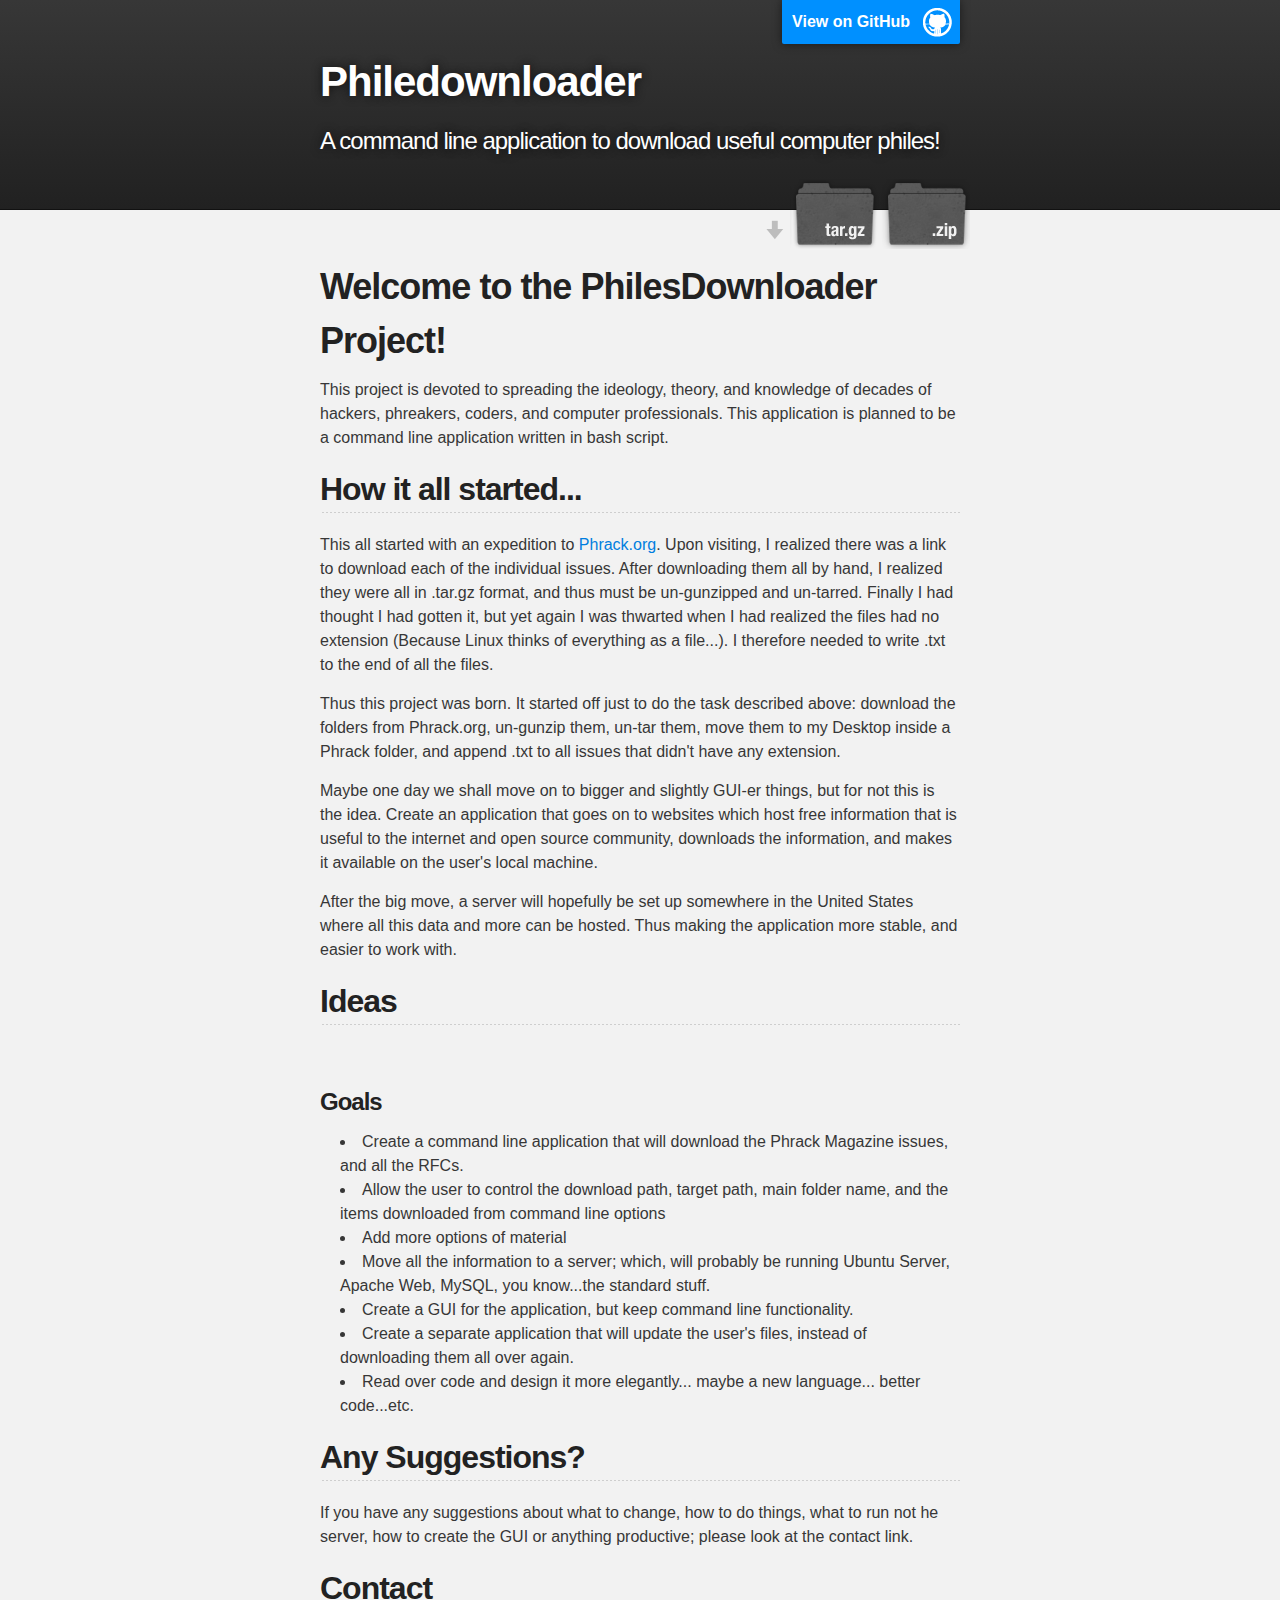
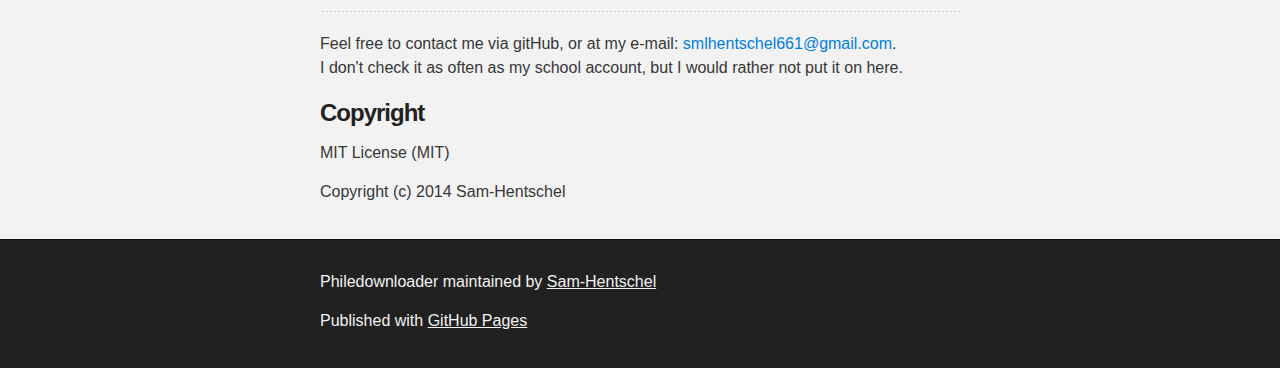
==== Website/index.html @ b2f36f19 "Move Web data to its own folder" ====
<!DOCTYPE html>
<html>

  <head>
    <meta charset='utf-8' />
    <meta http-equiv="X-UA-Compatible" content="chrome=1" />
    <meta name="description" content="Philedownloader : A command line application to download useful computer philes!" />

    <link rel="stylesheet" type="text/css" media="screen" href="stylesheets/stylesheet.css">

    <title>Philedownloader</title>
  </head>

  <body>

    <!-- HEADER -->
    <div id="header_wrap" class="outer">
        <header class="inner">
          <a id="forkme_banner" href="https://github.com/Sam-Hentschel/PhileDownloader">View on GitHub</a>

          <h1 id="project_title">Philedownloader</h1>
          <h2 id="project_tagline">A command line application to download useful computer philes!</h2>

            <section id="downloads">
              <a class="zip_download_link" href="https://github.com/Sam-Hentschel/PhileDownloader/zipball/master">Download this project as a .zip file</a>
              <a class="tar_download_link" href="https://github.com/Sam-Hentschel/PhileDownloader/tarball/master">Download this project as a tar.gz file</a>
            </section>
        </header>
    </div>

    <!-- MAIN CONTENT -->
    <div id="main_content_wrap" class="outer">
      <section id="main_content" class="inner">
        <h1>
<a name="welcome-to-the-philesdownloader-project" class="anchor" href="#welcome-to-the-philesdownloader-project"><span class="octicon octicon-link"></span></a>Welcome to the PhilesDownloader Project!</h1>

<p>This project is devoted to spreading the ideology, theory, and knowledge of decades of hackers, phreakers, coders, and computer professionals.  This application is planned to be a command line application written in bash script.</p>

<h2>
<a name="how-it-all-started" class="anchor" href="#how-it-all-started"><span class="octicon octicon-link"></span></a>How it all started...</h2>

<p>This all started with an expedition to <a href="http://www.phrack.org">Phrack.org</a>.  Upon visiting, I realized there was a link to download each of the individual issues.  After downloading them all by hand, I realized they were all in .tar.gz format, and thus must be un-gunzipped and un-tarred.  Finally I had thought I had gotten it, but yet again I was thwarted when I had realized the files had no extension (Because Linux thinks of everything as a file...).  I therefore needed to write .txt to the end of all the files.  </p>

<p>Thus this project was born.  It started off just to do the task described above: download the folders from Phrack.org, un-gunzip them, un-tar them, move them to my Desktop inside a Phrack folder, and append .txt to all issues that didn't have any extension.</p>

<p>Maybe one day we shall move on to bigger and slightly GUI-er things, but for not this is the idea.  Create an application that goes on to websites which host free information that is useful to the internet and open source community, downloads the information, and makes it available on the user's local machine.</p>

<p>After the big move, a server will hopefully be set up somewhere in the United States where all this data and more can be hosted.  Thus making the application more stable, and easier to work with.  </p>

<h2>
<a name="ideas" class="anchor" href="#ideas"><span class="octicon octicon-link"></span></a>Ideas</h2>

<p><img src="http://i57.tinypic.com/awoxky.jpg" alt=""></p>

<h3>
<a name="goals" class="anchor" href="#goals"><span class="octicon octicon-link"></span></a>Goals</h3>

<ul>
<li>Create a command line application that will download the Phrack Magazine issues, and all the RFCs.</li>
<li>Allow the user to control the download path, target path, main folder name, and the items downloaded from command line options</li>
<li>Add more options of material</li>
<li>Move all the information to a server; which, will probably be running Ubuntu Server, Apache Web, MySQL, you know...the standard stuff.</li>
<li>Create a GUI for the application, but keep command line functionality.</li>
<li>Create a separate application that will update the user's files, instead of downloading them all over again.</li>
<li>Read over code and design it more elegantly... maybe a new language... better code...etc.</li>
</ul><h2>
<a name="any-suggestions" class="anchor" href="#any-suggestions"><span class="octicon octicon-link"></span></a>Any Suggestions?</h2>

<p>If you have any suggestions about what to change, how to do things, what to run not he server, how to create the GUI or anything productive; please look at the contact link.</p>

<h2>
<a name="contact" class="anchor" href="#contact"><span class="octicon octicon-link"></span></a>Contact</h2>

<p>Feel free to contact me via gitHub, or at my e-mail: <a href="mailto:smlhentschel661@gmail.com">smlhentschel661@gmail.com</a>.<br>
I don't check it as often as my school account, but I would rather not put it on here.</p>

<h3>
<a name="copyright" class="anchor" href="#copyright"><span class="octicon octicon-link"></span></a>Copyright</h3>

<p>MIT License (MIT)</p>

<p>Copyright (c) 2014 Sam-Hentschel</p>
      </section>
    </div>

    <!-- FOOTER  -->
    <div id="footer_wrap" class="outer">
      <footer class="inner">
        <p class="copyright">Philedownloader maintained by <a href="https://github.com/Sam-Hentschel">Sam-Hentschel</a></p>
        <p>Published with <a href="http://pages.github.com">GitHub Pages</a></p>
      </footer>
    </div>

    

  </body>
</html>
---- Website/stylesheets/stylesheet.css ----
/*******************************************************************************
Slate Theme for GitHub Pages
by Jason Costello, @jsncostello
*******************************************************************************/

@import url(pygment_trac.css);

/*******************************************************************************
MeyerWeb Reset
*******************************************************************************/

html, body, div, span, applet, object, iframe,
h1, h2, h3, h4, h5, h6, p, blockquote, pre,
a, abbr, acronym, address, big, cite, code,
del, dfn, em, img, ins, kbd, q, s, samp,
small, strike, strong, sub, sup, tt, var,
b, u, i, center,
dl, dt, dd, ol, ul, li,
fieldset, form, label, legend,
table, caption, tbody, tfoot, thead, tr, th, td,
article, aside, canvas, details, embed,
figure, figcaption, footer, header, hgroup,
menu, nav, output, ruby, section, summary,
time, mark, audio, video {
  margin: 0;
  padding: 0;
  border: 0;
  font: inherit;
  vertical-align: baseline;
}

/* HTML5 display-role reset for older browsers */
article, aside, details, figcaption, figure,
footer, header, hgroup, menu, nav, section {
  display: block;
}

ol, ul {
  list-style: none;
}

table {
  border-collapse: collapse;
  border-spacing: 0;
}

/*******************************************************************************
Theme Styles
*******************************************************************************/

body {
  box-sizing: border-box;
  color:#373737;
  background: #212121;
  font-size: 16px;
  font-family: 'Myriad Pro', Calibri, Helvetica, Arial, sans-serif;
  line-height: 1.5;
  -webkit-font-smoothing: antialiased;
}

h1, h2, h3, h4, h5, h6 {
  margin: 10px 0;
  font-weight: 700;
  color:#222222;
  font-family: 'Lucida Grande', 'Calibri', Helvetica, Arial, sans-serif;
  letter-spacing: -1px;
}

h1 {
  font-size: 36px;
  font-weight: 700;
}

h2 {
  padding-bottom: 10px;
  font-size: 32px;
  background: url('../images/bg_hr.png') repeat-x bottom;
}

h3 {
  font-size: 24px;
}

h4 {
  font-size: 21px;
}

h5 {
  font-size: 18px;
}

h6 {
  font-size: 16px;
}

p {
  margin: 10px 0 15px 0;
}

footer p {
  color: #f2f2f2;
}

a {
  text-decoration: none;
  color: #007edf;
  text-shadow: none;

  transition: color 0.5s ease;
  transition: text-shadow 0.5s ease;
  -webkit-transition: color 0.5s ease;
  -webkit-transition: text-shadow 0.5s ease;
  -moz-transition: color 0.5s ease;
  -moz-transition: text-shadow 0.5s ease;
  -o-transition: color 0.5s ease;
  -o-transition: text-shadow 0.5s ease;
  -ms-transition: color 0.5s ease;
  -ms-transition: text-shadow 0.5s ease;
}

a:hover, a:focus {text-decoration: underline;}

footer a {
  color: #F2F2F2;
  text-decoration: underline;
}

em {
  font-style: italic;
}

strong {
  font-weight: bold;
}

img {
  position: relative;
  margin: 0 auto;
  max-width: 739px;
  padding: 5px;
  margin: 10px 0 10px 0;
  border: 1px solid #ebebeb;

  box-shadow: 0 0 5px #ebebeb;
  -webkit-box-shadow: 0 0 5px #ebebeb;
  -moz-box-shadow: 0 0 5px #ebebeb;
  -o-box-shadow: 0 0 5px #ebebeb;
  -ms-box-shadow: 0 0 5px #ebebeb;
}

p img {
  display: inline;
  margin: 0;
  padding: 0;
  vertical-align: middle;
  text-align: center;
  border: none;
}

pre, code {
  width: 100%;
  color: #222;
  background-color: #fff;

  font-family: Monaco, "Bitstream Vera Sans Mono", "Lucida Console", Terminal, monospace;
  font-size: 14px;

  border-radius: 2px;
  -moz-border-radius: 2px;
  -webkit-border-radius: 2px;
}

pre {
  width: 100%;
  padding: 10px;
  box-shadow: 0 0 10px rgba(0,0,0,.1);
  overflow: auto;
}

code {
  padding: 3px;
  margin: 0 3px;
  box-shadow: 0 0 10px rgba(0,0,0,.1);
}

pre code {
  display: block;
  box-shadow: none;
}

blockquote {
  color: #666;
  margin-bottom: 20px;
  padding: 0 0 0 20px;
  border-left: 3px solid #bbb;
}


ul, ol, dl {
  margin-bottom: 15px
}

ul {
  list-style: inside;
  padding-left: 20px;
}

ol {
  list-style: decimal inside;
  padding-left: 20px;
}

dl dt {
  font-weight: bold;
}

dl dd {
  padding-left: 20px;
  font-style: italic;
}

dl p {
  padding-left: 20px;
  font-style: italic;
}

hr {
  height: 1px;
  margin-bottom: 5px;
  border: none;
  background: url('../images/bg_hr.png') repeat-x center;
}

table {
  border: 1px solid #373737;
  margin-bottom: 20px;
  text-align: left;
 }

th {
  font-family: 'Lucida Grande', 'Helvetica Neue', Helvetica, Arial, sans-serif;
  padding: 10px;
  background: #373737;
  color: #fff;
 }

td {
  padding: 10px;
  border: 1px solid #373737;
 }

form {
  background: #f2f2f2;
  padding: 20px;
}

/*******************************************************************************
Full-Width Styles
*******************************************************************************/

.outer {
  width: 100%;
}

.inner {
  position: relative;
  max-width: 640px;
  padding: 20px 10px;
  margin: 0 auto;
}

#forkme_banner {
  display: block;
  position: absolute;
  top:0;
  right: 10px;
  z-index: 10;
  padding: 10px 50px 10px 10px;
  color: #fff;
  background: url('../images/blacktocat.png') #0090ff no-repeat 95% 50%;
  font-weight: 700;
  box-shadow: 0 0 10px rgba(0,0,0,.5);
  border-bottom-left-radius: 2px;
  border-bottom-right-radius: 2px;
}

#header_wrap {
  background: #212121;
  background: -moz-linear-gradient(top, #373737, #212121);
  background: -webkit-linear-gradient(top, #373737, #212121);
  background: -ms-linear-gradient(top, #373737, #212121);
  background: -o-linear-gradient(top, #373737, #212121);
  background: linear-gradient(top, #373737, #212121);
}

#header_wrap .inner {
  padding: 50px 10px 30px 10px;
}

#project_title {
  margin: 0;
  color: #fff;
  font-size: 42px;
  font-weight: 700;
  text-shadow: #111 0px 0px 10px;
}

#project_tagline {
  color: #fff;
  font-size: 24px;
  font-weight: 300;
  background: none;
  text-shadow: #111 0px 0px 10px;
}

#downloads {
  position: absolute;
  width: 210px;
  z-index: 10;
  bottom: -40px;
  right: 0;
  height: 70px;
  background: url('../images/icon_download.png') no-repeat 0% 90%;
}

.zip_download_link {
  display: block;
  float: right;
  width: 90px;
  height:70px;
  text-indent: -5000px;
  overflow: hidden;
  background: url(../images/sprite_download.png) no-repeat bottom left;
}

.tar_download_link {
  display: block;
  float: right;
  width: 90px;
  height:70px;
  text-indent: -5000px;
  overflow: hidden;
  background: url(../images/sprite_download.png) no-repeat bottom right;
  margin-left: 10px;
}

.zip_download_link:hover {
  background: url(../images/sprite_download.png) no-repeat top left;
}

.tar_download_link:hover {
  background: url(../images/sprite_download.png) no-repeat top right;
}

#main_content_wrap {
  background: #f2f2f2;
  border-top: 1px solid #111;
  border-bottom: 1px solid #111;
}

#main_content {
  padding-top: 40px;
}

#footer_wrap {
  background: #212121;
}



/*******************************************************************************
Small Device Styles
*******************************************************************************/

@media screen and (max-width: 480px) {
  body {
    font-size:14px;
  }

  #downloads {
    display: none;
  }

  .inner {
    min-width: 320px;
    max-width: 480px;
  }

  #project_title {
  font-size: 32px;
  }

  h1 {
    font-size: 28px;
  }

  h2 {
    font-size: 24px;
  }

  h3 {
    font-size: 21px;
  }

  h4 {
    font-size: 18px;
  }

  h5 {
    font-size: 14px;
  }

  h6 {
    font-size: 12px;
  }

  code, pre {
    min-width: 320px;
    max-width: 480px;
    font-size: 11px;
  }

}
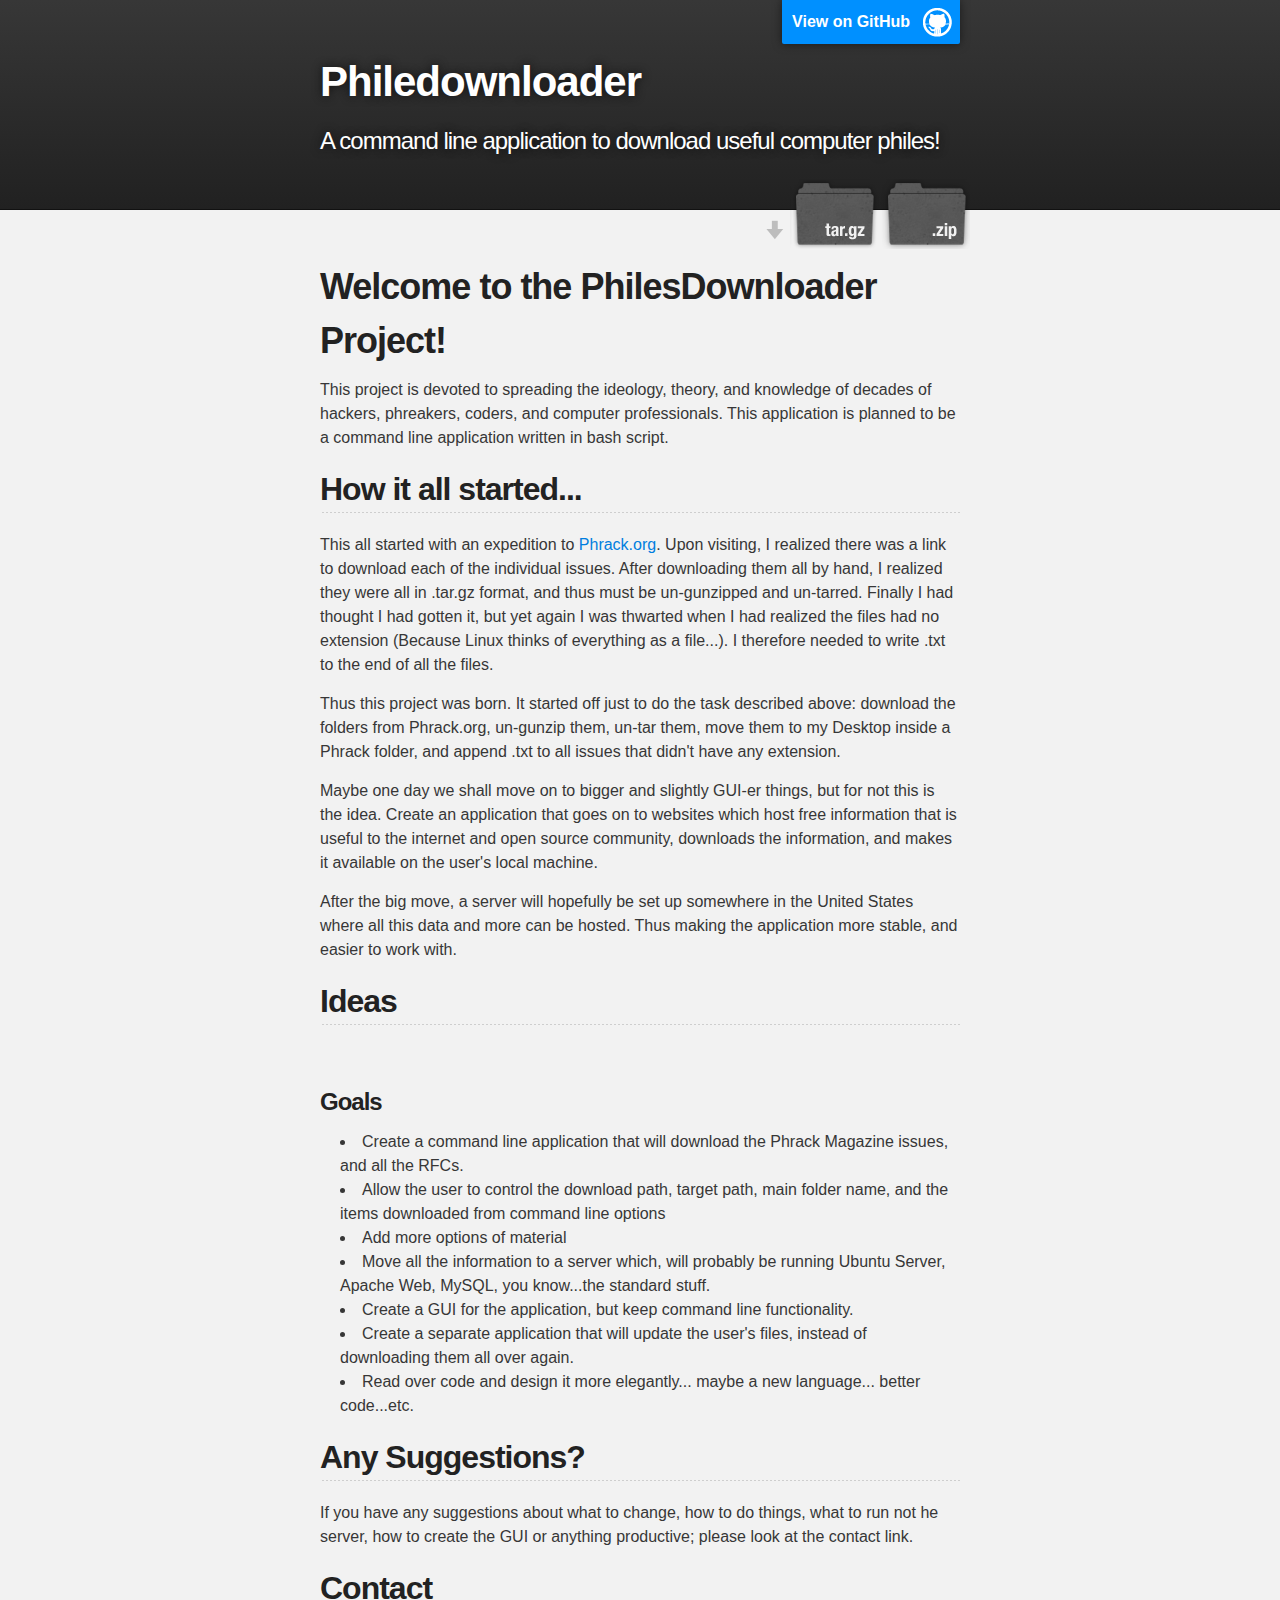
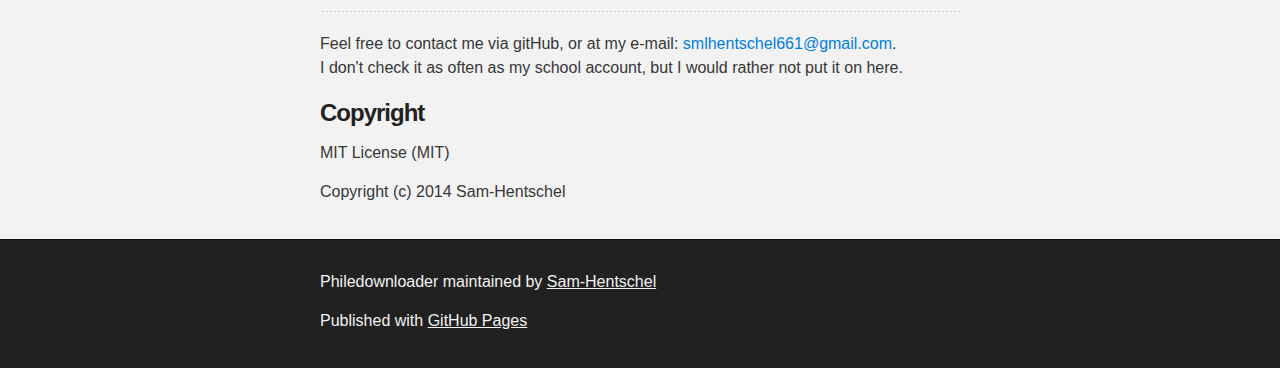
==== commit 28943472: "Add flowchart image as real file to website." ====
--- a/Website/index.html
+++ b/Website/index.html
@@ -50,7 +50,7 @@
 <h2>
 <a name="ideas" class="anchor" href="#ideas"><span class="octicon octicon-link"></span></a>Ideas</h2>
 
-<p><img src="http://i57.tinypic.com/awoxky.jpg" alt=""></p>
+<p><img src="/images/app.jpg" alt=""></p>
 
 <h3>
 <a name="goals" class="anchor" href="#goals"><span class="octicon octicon-link"></span></a>Goals</h3>
@@ -59,7 +59,7 @@
 <li>Create a command line application that will download the Phrack Magazine issues, and all the RFCs.</li>
 <li>Allow the user to control the download path, target path, main folder name, and the items downloaded from command line options</li>
 <li>Add more options of material</li>
-<li>Move all the information to a server; which, will probably be running Ubuntu Server, Apache Web, MySQL, you know...the standard stuff.</li>
+<li>Move all the information to a server   which, will probably be running Ubuntu Server, Apache Web, MySQL, you know...the standard stuff.</li>
 <li>Create a GUI for the application, but keep command line functionality.</li>
 <li>Create a separate application that will update the user's files, instead of downloading them all over again.</li>
 <li>Read over code and design it more elegantly... maybe a new language... better code...etc.</li>
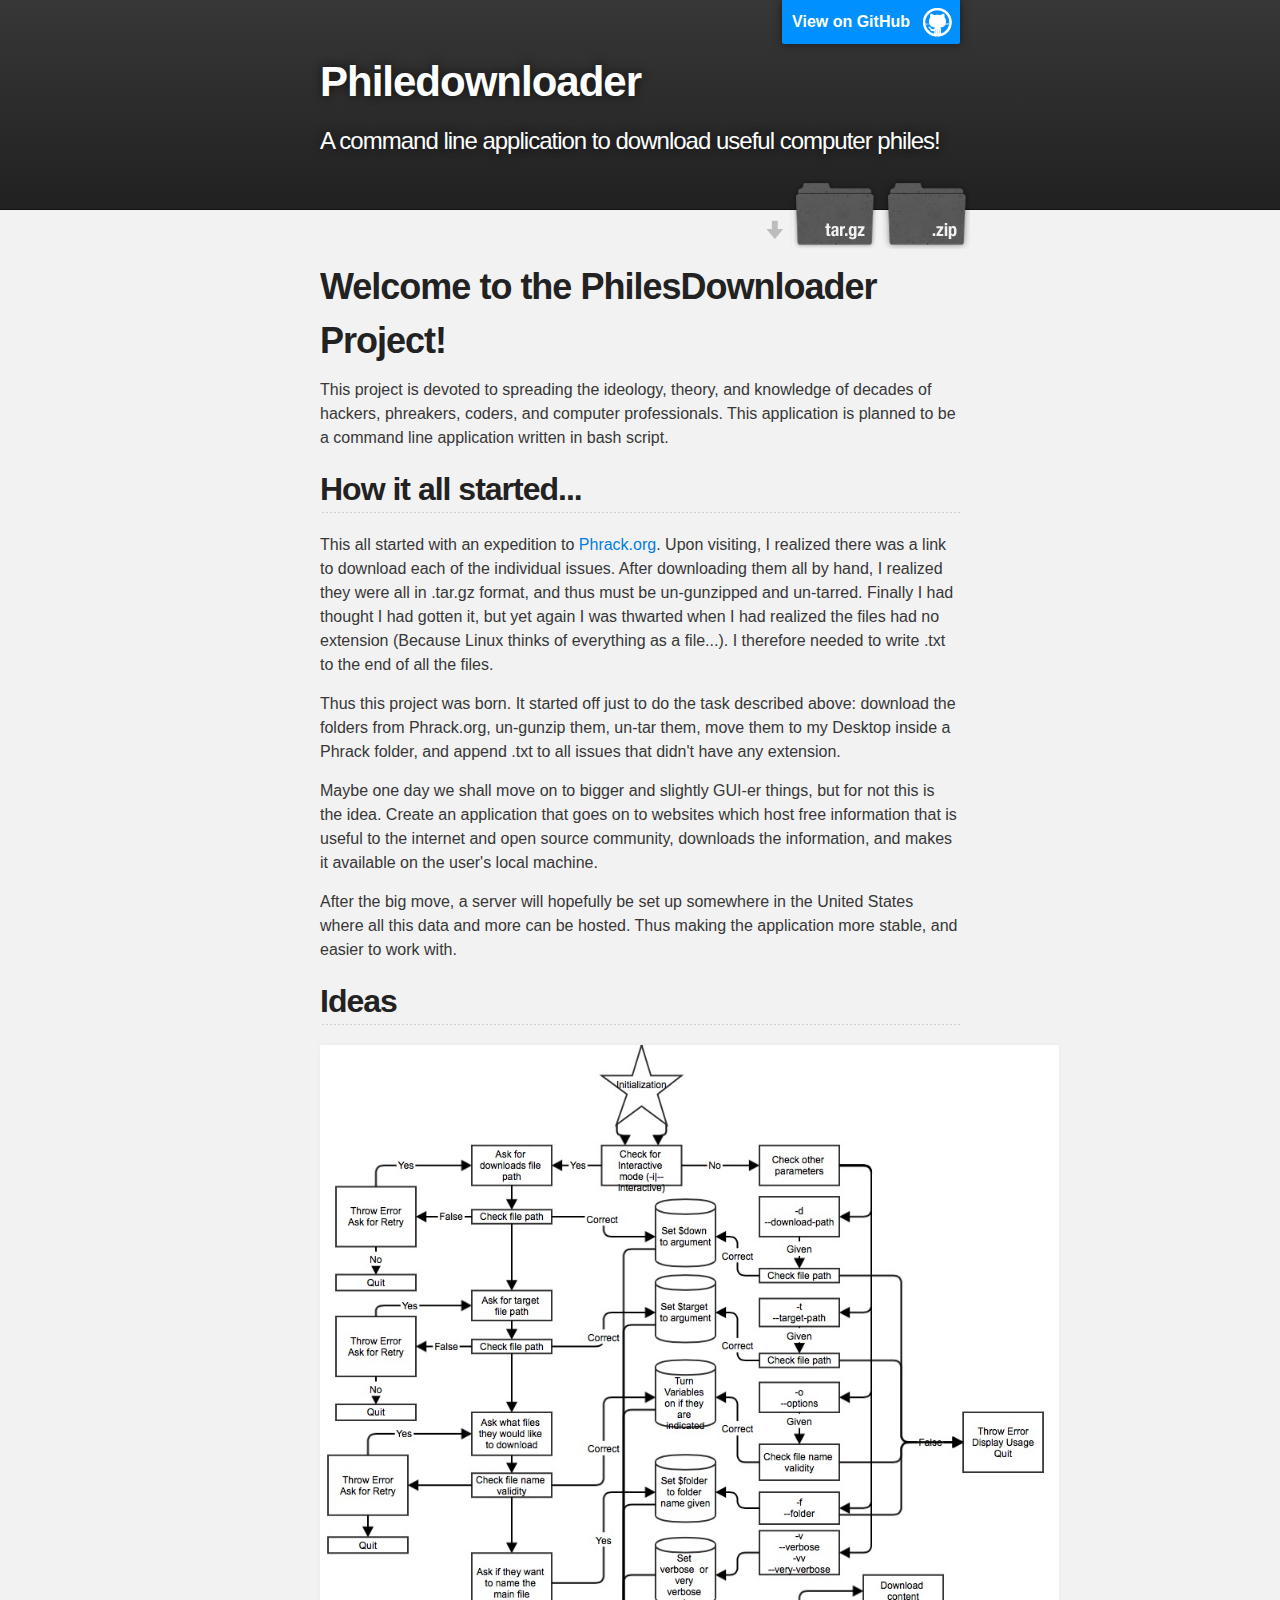
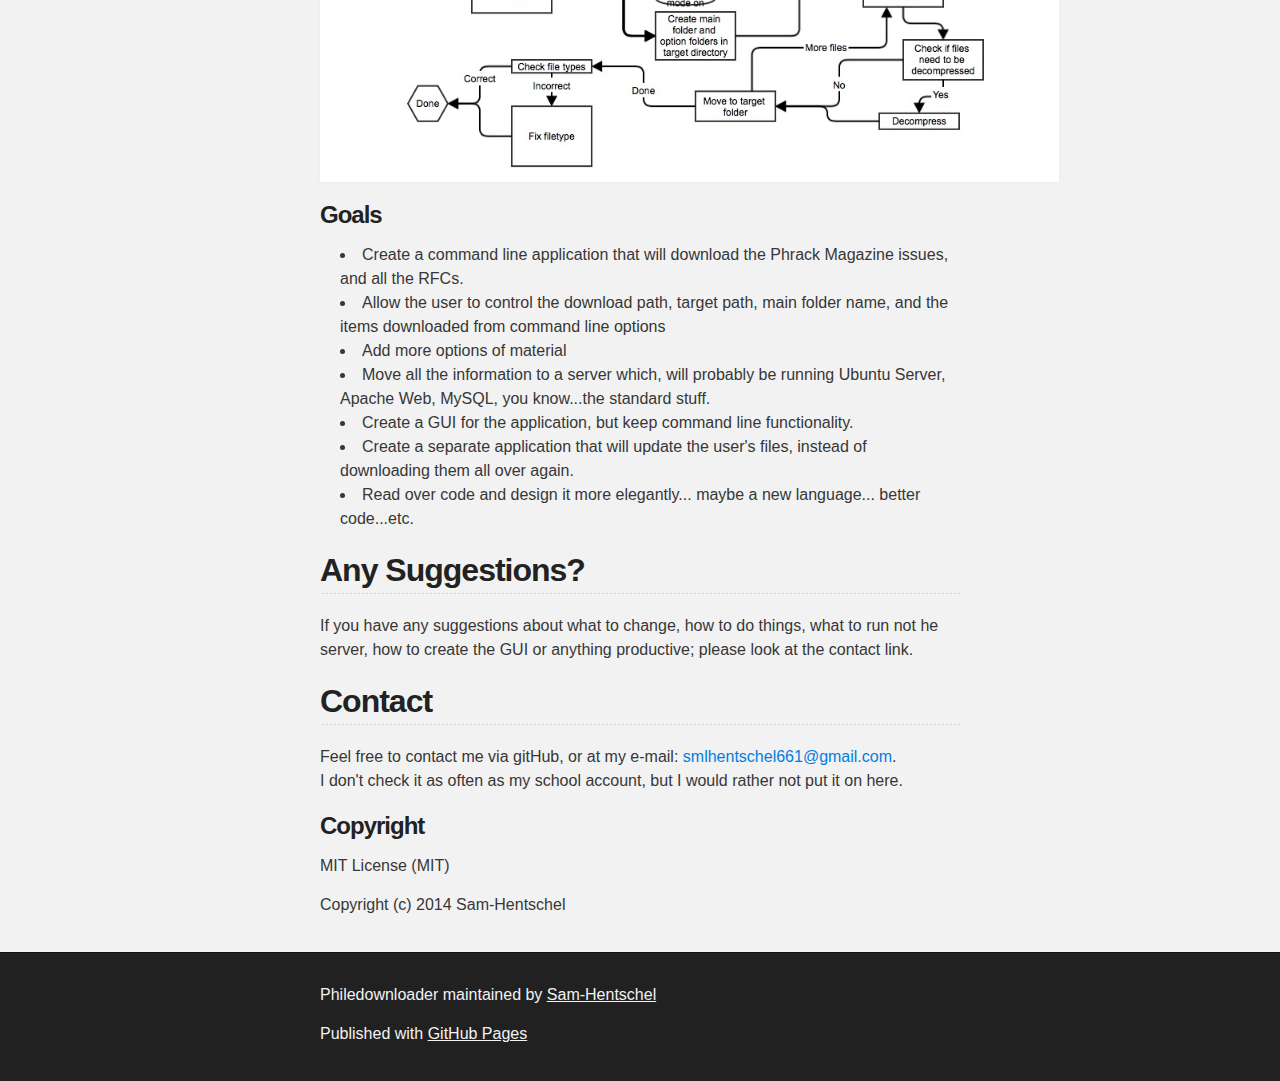
==== commit 835abeee: "Update index.html" ====
--- a/Website/index.html
+++ b/Website/index.html
@@ -50,7 +50,7 @@
 <h2>
 <a name="ideas" class="anchor" href="#ideas"><span class="octicon octicon-link"></span></a>Ideas</h2>
 
-<p><img src="/images/app.jpg" alt=""></p>
+<p><img src="images/app.jpg" alt=""></p>
 
 <h3>
 <a name="goals" class="anchor" href="#goals"><span class="octicon octicon-link"></span></a>Goals</h3>
